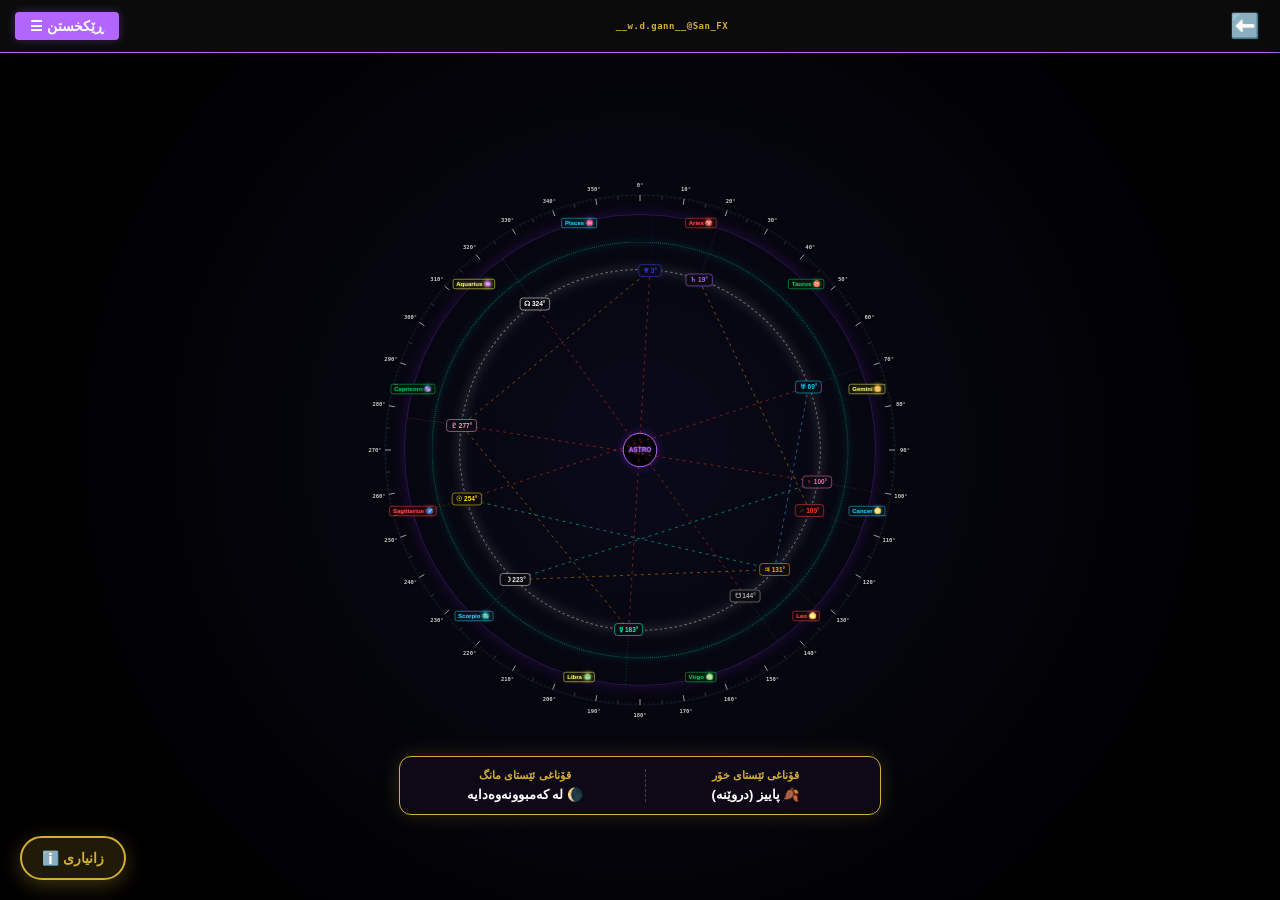
==== astro.html @ ecfca669 "Add files via upload" ====
<!DOCTYPE html>
<html lang="ku" dir="rtl">
<head>
    <meta charset="UTF-8">
    <meta name="viewport" content="width=device-width, initial-scale=1.0, maximum-scale=1.0, user-scalable=no">
    <title>San FX - Astro Map API</title>
    <style>
        :root { --neon-cyan: #00ffcc; --neon-gold: #d4af37; --neon-pink: #ff3399; --neon-purple: #b366ff; --neon-blue: #33ccff; --bg-dark: #000; }
        body { background: #000; margin: 0; overflow: hidden; font-family: sans-serif; touch-action: none; color: white; direction: ltr; user-select: none; -webkit-user-select: none; -webkit-touch-callout: none; }
        
        /* Header */
        .header { position: fixed; top: 0; width: 100%; background: rgba(12, 12, 12, 0.95); padding: 12px 15px; border-bottom: 1px solid var(--neon-purple); z-index: 9999; display: flex; align-items: center; justify-content: space-between; box-sizing: border-box; backdrop-filter: blur(5px); direction: ltr;}
        .menu-toggle { background: var(--neon-purple); border: none; color: #fff; padding: 6px 15px; border-radius: 4px; font-weight: bold; cursor: pointer; font-size: 14px; box-shadow: 0 0 10px rgba(179, 102, 255, 0.3); order: 1; }
        .center-brand-text { color: var(--neon-gold); font-weight: bold; font-size: 9px; font-family: monospace; order: 2; flex: 1; text-align: center; letter-spacing: 0.5px; white-space: nowrap; overflow: hidden; text-overflow: ellipsis; padding: 0 5px; }
        .back-arrow-btn { background: transparent; border: none; color: var(--neon-purple); font-size: 24px; cursor: pointer; transition: 0.3s; padding: 0 5px; display: flex; align-items: center; order: 3; text-decoration: none;}
        .back-arrow-btn:active { transform: scale(0.9); color: #fff; }
        
        /* Sidebar */
        .sidebar { position: fixed; top: 0; width: 310px; height: 100%; background: #0a0a0f; z-index: 9999999; transition: 0.3s; padding: 85px 20px 120px 20px; box-sizing: border-box; overflow-y: auto; box-shadow: 0 0 20px rgba(0,0,0,0.9); }
        html[dir="rtl"] .sidebar { right: -320px; border-left: 1px solid var(--neon-purple); direction: rtl; }
        html[dir="rtl"] .sidebar.active { right: 0; }
        html[dir="rtl"] .close-menu { left: 15px; right: auto; }
        html[dir="ltr"] .sidebar { left: -320px; border-right: 1px solid var(--neon-purple); direction: ltr; }
        html[dir="ltr"] .sidebar.active { left: 0; }
        html[dir="ltr"] .close-menu { right: 15px; left: auto; }
        .close-menu { position: absolute; top: 15px; background: none; border: 1px solid var(--neon-purple); color: var(--neon-purple); padding: 2px 8px; cursor: pointer; border-radius: 4px; font-weight: bold; }
        
        /* Form Inputs */
        .menu-item { margin-top: 15px; border-bottom: 1px dashed #333; padding-bottom: 15px; }
        .menu-item label { display: block; color: var(--neon-purple); font-size: 13px; margin-bottom: 6px; font-weight: bold; text-align: center; }
        input, select { background: #0a0a0a; border: 1px solid #444; color: #fff; padding: 8px; border-radius: 5px; font-size: 14px; outline: none; width: 100%; box-sizing: border-box; text-align: center; font-weight: bold; font-family: monospace;}
        input:focus, select:focus { border-color: var(--neon-purple); }
        .helper-text { font-size: 11px; color: #888; margin-top: 8px; text-align: center; line-height: 1.5; }
        .toggle-group { display: flex; align-items: center; justify-content: center; gap: 8px; color: var(--neon-cyan); font-size: 13px; font-weight: bold; margin-top: 10px; }
        .toggle-group input { width: auto; transform: scale(1.2); accent-color: var(--neon-cyan); }

        /* API & Search Boxes */
        .api-box { background: rgba(0, 255, 204, 0.05); padding: 15px; border-radius: 8px; border: 1px dashed var(--neon-cyan); margin-bottom: 15px; text-align: center;}
        .api-box label { color: var(--neon-cyan); font-size: 14px; font-weight: bold; margin-bottom: 10px; display: block;}
        
        .search-box { background: rgba(212, 175, 55, 0.05); padding: 15px; border-radius: 8px; border: 1px dashed var(--neon-gold); margin-bottom: 15px; text-align: center;}
        .search-box label { color: var(--neon-gold); font-size: 14px; font-weight: bold; margin-bottom: 15px; display: block;}
        .search-group { margin-bottom: 12px; border-bottom: 1px solid #222; padding-bottom: 12px;}
        .search-group:last-child { border-bottom: none; margin-bottom: 0; padding-bottom: 0;}
        .search-group input { border-color: #555; color: #fff; font-size: 14px; margin-bottom: 8px;}
        .search-group input:focus { border-color: var(--neon-gold); }
        .degree-result { font-size: 14px; font-weight: bold; background: #000; padding: 4px 8px; border-radius: 4px; border: 1px solid #333; display: inline-block;}

        /* Map Area */
        #viewport-maps { position: absolute; top: 0; left: 0; width: 100vw; height: 100vh; overflow: hidden; display: block; z-index: 10; background: radial-gradient(circle at center, #0a0a1a 0%, #000 80%);}
        .map-area { position: absolute; width: 6000px; height: 6000px; display: flex; align-items: center; justify-content: center; cursor: grab; left: 50%; top: 50%; transform: translate(-50%, -50%);}
        .map-area:active { cursor: grabbing; }
        #zoom-layer { position: relative; transform-origin: center; display: flex; align-items: center; justify-content: center;}
        
        /* Astro Wheel Styles */
        .master-wheel { position: relative; width: 1100px; height: 1100px; display: block; }
        .ring { position: absolute; top: 50%; left: 50%; transform: translate(-50%, -50%); border-radius: 50%; pointer-events: none; }
        
        .degree-ring { width: 1020px; height: 1020px; border: 1px solid rgba(255, 255, 255, 0.1); box-shadow: 0 0 10px rgba(255,255,255,0.02); }
        .degree-text { color: #ccc; font-size: 11px; font-weight: bold; font-family: monospace; z-index: 40; text-shadow: 0 0 5px #000;}
        .zodiac-ring { width: 940px; height: 940px; border: 2px solid rgba(138, 43, 226, 0.3); box-shadow: 0 0 30px rgba(138, 43, 226, 0.2); }
        .live-price-ring { width: 830px; height: 830px; border: 2px dotted rgba(0, 255, 204, 0.4); box-shadow: 0 0 20px rgba(0,255,204,0.1), inset 0 0 20px rgba(0,255,204,0.1); }
        .planet-ring { width: 720px; height: 720px; border: 2px dashed rgba(255, 255, 255, 0.4); box-shadow: 0 0 25px rgba(255,255,255,0.15), inset 0 0 25px rgba(255,255,255,0.15); }
        
        .center-box { position: absolute; top: 50%; left: 50%; transform: translate(-50%, -50%); width: 65px; height: 65px; background: #000; border: 2px solid #b366ff; border-radius: 50%; display: flex; align-items: center; justify-content: center; font-weight: bold; color: #b366ff; font-size: 13px; z-index: 100; box-shadow: 0 0 20px rgba(138, 43, 226, 0.4); text-shadow: 0 0 5px #b366ff;}
        .node { position: absolute; transform: translate(-50%, -50%); white-space: nowrap; pointer-events: none; }
        .zodiac-node { font-size: 12px; font-weight: bold; z-index: 55; background: rgba(0,0,0,0.8); padding: 2px 6px; border-radius: 4px; border: 1px solid; }
        .planet-node { font-size: 13px; font-weight: bold; z-index: 500; background: rgba(10,10,15,0.95); padding: 4px 8px; border-radius: 6px; border: 1px solid; box-shadow: inset 0 0 5px rgba(255,255,255,0.1); transition: 0.3s;}
        
        .live-marker { font-size: 15px !important; font-weight: 900 !important; color: #000 !important; background: var(--neon-cyan) !important; border: 2px solid #fff !important; box-shadow: 0 0 20px var(--neon-cyan) !important; z-index: 600; text-shadow: none !important; transition: all 0.5s ease-out;}
        .search-marker { font-size: 13px !important; font-weight: bold !important; color: #fff !important; background: rgba(212, 175, 55, 0.9) !important; border: 1px solid var(--neon-gold) !important; box-shadow: 0 0 15px var(--neon-gold) !important; z-index: 550;}
        
        svg { position: absolute; top: 0; left: 0; width: 100%; height: 100%; pointer-events: none; z-index: 450; }
        .rx-tag { color: #ff3333; font-size: 10px; font-weight: bold; vertical-align: super; margin-left: 2px;}

        /* Floating Info Button & Modals */
        #astro-info-btn { position: fixed; bottom: 20px; left: 20px; background: rgba(212, 175, 55, 0.15); border: 2px solid var(--neon-gold); color: var(--neon-gold); padding: 12px 20px; border-radius: 30px; font-weight: bold; cursor: pointer; font-size: 14px; z-index: 10001; box-shadow: 0 5px 20px rgba(212, 175, 55, 0.3); backdrop-filter: blur(5px); transition: 0.3s; }
        #astro-info-btn:active { transform: scale(0.95); }

        #phase-container { position: fixed; bottom: 85px; left: 50%; transform: translateX(-50%); background: rgba(15, 10, 25, 0.95); border: 1px solid var(--neon-gold); border-radius: 12px; padding: 12px 15px; z-index: 9999; box-shadow: 0 0 20px rgba(212,175,55,0.2); width: 90%; max-width: 450px; display: none; grid-template-columns: 1fr 1fr; gap: 10px; backdrop-filter: blur(5px); }
        .phase-col { text-align: center; display: flex; flex-direction: column; justify-content: center; }
        .phase-title { font-size: 11px; color: var(--neon-gold); margin-bottom: 5px; font-weight: bold; text-transform: uppercase;}
        .phase-val { font-size: 13px; color: #fff; font-weight: bold; }
        .eclipse-warn { color: #ff3333; font-size: 11px; font-weight: bold; margin-top: 5px; animation: blink 1.5s infinite; }
        @keyframes blink { 0% { opacity: 1; } 50% { opacity: 0.4; } 100% { opacity: 1; } }

        #view-astro-info { position: fixed; top: 50%; left: 50%; transform: translate(-50%, -50%); width: 90%; max-width: 420px; max-height: 85vh; background: rgba(15, 10, 25, 0.98); border: 2px solid var(--neon-gold); border-radius: 12px; padding: 0; box-sizing: border-box; display: none; z-index: 10005; box-shadow: 0 10px 50px rgba(0,0,0,0.9); flex-direction: column; }
        .dash-header { text-align: center; color: var(--neon-gold); font-size: 16px; font-weight: bold; padding: 15px; border-bottom: 1px dashed var(--neon-gold); background: rgba(0,0,0,0.5); border-radius: 12px 12px 0 0; }
        .dash-content { padding: 15px; overflow-y: auto; flex: 1; }
        .section-title { color: #fff; font-size: 14px; border-bottom: 1px solid #444; padding-bottom: 5px; margin-bottom: 10px; font-weight: bold;}
        
        .info-card { background: rgba(0,0,0,0.6); border-radius: 6px; padding: 10px; margin-bottom: 8px; }
        html[dir="rtl"] .info-card { border-right: 4px solid #aaa; text-align: right; }
        html[dir="ltr"] .info-card { border-left: 4px solid #aaa; text-align: left; }
        .info-card.gold-asset { border-color: #ffd700; background: linear-gradient(90deg, rgba(0,0,0,0.8) 0%, rgba(255, 215, 0, 0.1) 100%); }
        .info-card.crypto-asset { border-color: #ff99cc; background: linear-gradient(90deg, rgba(0,0,0,0.8) 0%, rgba(255, 153, 204, 0.1) 100%); }
        .info-card.macro-asset { border-color: #00ffcc; background: linear-gradient(90deg, rgba(0,0,0,0.8) 0%, rgba(0, 255, 204, 0.1) 100%); }
        .info-head { display: flex; justify-content: space-between; align-items: center; border-bottom: 1px solid #333; padding-bottom: 4px; margin-bottom: 6px; }
        .info-title { font-weight: bold; font-size: 13px; color: #fff; }
        .info-body { font-size: 11px; line-height: 1.6; color: #ccc; }
        .info-body strong { color: #fff; }

        .signal-card { background: rgba(0,0,0,0.7); border-radius: 6px; padding: 10px; margin-bottom: 10px; border: 1px solid #333;}
        html[dir="rtl"] .signal-card.buy { border-right: 4px solid #00ffcc; }
        html[dir="ltr"] .signal-card.buy { border-left: 4px solid #00ffcc; }
        html[dir="rtl"] .signal-card.sell { border-right: 4px solid #ff3333; }
        html[dir="ltr"] .signal-card.sell { border-left: 4px solid #ff3333; }
        html[dir="rtl"] .signal-card.neutral { border-right: 4px solid #ffcc00; }
        html[dir="ltr"] .signal-card.neutral { border-left: 4px solid #ffcc00; }
        .sig-head { display: flex; justify-content: space-between; align-items: center; border-bottom: 1px dashed #444; padding-bottom: 5px; margin-bottom: 6px; }
        .sig-title { font-weight: bold; font-size: 13px; color: #fff; }
        .sig-impact { font-size: 10px; color: #00ffcc; background: #111; padding: 4px; border-radius: 4px; margin-bottom: 6px; border: 1px dashed #333; line-height: 1.5;}
        .sig-body { font-size: 11px; line-height: 1.5; color: #ddd; margin-bottom: 6px; }
        .sig-times { display: flex; justify-content: space-between; font-size: 10px; color: #888; background: #050505; padding: 6px; border-radius: 4px; border: 1px solid #222;}
        .sig-times span strong { color: #00ffcc; display: block; margin-top: 2px; font-size: 11px;}
        .sig-times span.end strong { color: #ff3333; }
    </style>
</head>
<body oncontextmenu="return false;">

    <div class="header">
        <button class="menu-toggle" id="btn-menu" data-i18n="btn_menu">☰ ڕێکخستن</button>
        <div class="center-brand-text">__w.d.gann__@San_FX</div>
        <a href="index.html?showHub=true" class="back-arrow-btn">⬅️</a>
    </div>

    <button id="astro-info-btn" onclick="window.toggleAstroInfo()">
        <span data-i18n="btn_astro_info">ℹ️ زانیاری</span>
    </button>

    <div class="sidebar" id="sidebar">
        <button class="close-menu" id="btn-close-menu">✕</button>
        
        <h3 style="color: var(--neon-purple); text-align: center; border-bottom: 1px dashed #444; padding-bottom: 10px; margin-top: 0;" data-i18n="side_title">ڕێکخستنی فەلەکی</h3>

        <div id="controls-astro">
            
            <div class="api-box">
                <label data-i18n="lbl_api">📡 داتای لایڤ بە دەوری بازنەکە</label>
                <select id="liveApiAsset" onchange="window.toggleLiveApi()" style="color: var(--neon-cyan); border-color: var(--neon-cyan);">
                    <option value="none" data-i18n="api_off">بکوژێنەوە (Off)</option>
                    <option value="BTCUSDT" data-i18n="api_btc">بیتکۆین (BTC)</option>
                    <option value="PAXGUSDT" data-i18n="api_gold">زێڕ (PAXG/XAU)</option>
                </select>
                <div id="liveApiDisplay" style="color:#00ffcc; font-size:18px; margin-top:10px; font-weight:bold; font-family: monospace;">-- $</div>
            </div>

            <div class="search-box">
                <label data-i18n="lbl_search">🔍 گەڕان (قیمەت، بەروار، کات)</label>
                
                <div class="search-group">
                    <input type="number" id="searchPrice" data-i18n-ph="ph_search_price" placeholder="گەڕان بۆ نرخ..." oninput="window.updateAstro()">
                    <select id="astroPriceConvMethod" onchange="window.updateAstro()" style="font-size: 11px; padding: 4px; background:#111;">
                        <option value="sqrt" data-i18n="opt_conv_sqrt">ڕەگی دووجا (Square Root)</option>
                        <option value="mod" data-i18n="opt_conv_mod">دابەشکردن (Modulo 360)</option>
                    </select>
                    <div class="degree-result" id="resPriceDeg" style="color: var(--neon-gold);">--°</div>
                </div>
                
                <div class="search-group">
                    <input type="date" id="searchDate" onchange="window.updateAstro()" style="color: var(--neon-blue);">
                    <div class="degree-result" id="resDateDeg" style="color: var(--neon-blue);">--°</div>
                </div>
                
                <div class="search-group">
                    <input type="time" id="searchTime" onchange="window.updateAstro()" style="color: var(--neon-pink);">
                    <div class="degree-result" id="resTimeDeg" style="color: var(--neon-pink);">--°</div>
                </div>
                
                <div class="helper-text" data-i18n="help_search">هەر یەکێک بنووسیت ڕاستەوخۆ دەچێتە سەر نەخشەکە.</div>
            </div>

            <div class="menu-item">
                <label data-i18n="lbl_geom">شێوەی ئەندازەیی (Geometry)</label>
                <select id="astroGeometry" onchange="window.updateAstro()">
                    <option value="none" data-i18n="geo_none" selected>بێ شێوە (None)</option>
                    <option value="tetra" data-i18n="geo_tetra">تێتراگرام (چوارگۆشە - 90°)</option>
                    <option value="penta" data-i18n="geo_penta">پێنتاگرام (٥ پەڕ - 72°)</option>
                    <option value="hexa" data-i18n="geo_hexa">هێکساگرام (٦ پەڕ - 60°)</option>
                </select>
            </div>

            <div class="menu-item">
                <label data-i18n="lbl_astro_datetime">بەروار و کات (هەسارەکان)</label>
                <input type="date" id="astroDate" onchange="window.updateAstro()">
                <input type="time" id="astroTime" onchange="window.updateAstro()" style="margin-top: 5px;">
                <div class="helper-text" data-i18n="help_live">بەتاڵی بهێڵەوە بۆ کاتی لایڤ</div>
            </div>

            <div class="menu-item" style="border-bottom: none; display: flex; flex-wrap: wrap; justify-content: center; gap: 15px;">
                <div class="toggle-group"><input type="checkbox" id="astroShowPlanets" checked><span data-i18n="toggle_planets">هەسارەکان</span></div>
                <div class="toggle-group"><input type="checkbox" id="astroShowAspects" checked><span data-i18n="toggle_aspects">هێڵی پەیوەندییەکان</span></div>
            </div>
        </div>
    </div>

    <div id="view-astro-info">
        <div class="dash-header">
            <span style="cursor: pointer; color: #ff3333; float: left; font-size: 20px; line-height: 1;" onclick="window.toggleAstroInfo()">✕</span>
            <span data-i18n="info_dash_title">ℹ️ زانیاری و پەیوەندییەکان</span> 
        </div>
        <div class="dash-content">
            <div class="section-title" data-i18n="sec_static_info">📚 ڕێبەری هەسارەکان</div>
            <div id="info-content-container"></div>

            <div class="section-title" style="margin-top: 25px;" data-i18n="sec_live_aspects">⚡ پەیوەندییە چالاکەکان</div>
            <div id="live-aspects-container"></div>
        </div>
    </div>

    <div id="phase-container"></div>

    <div id="viewport-maps">
        <div class="map-area" id="map">
            <div id="zoom-layer">
                <div class="master-wheel" id="container-astro">
                    <div class="ring degree-ring"></div>
                    <div class="ring zodiac-ring"></div>
                    <div class="ring live-price-ring"></div>
                    <div class="ring planet-ring"></div>
                    <div class="center-box">ASTRO</div>
                    <svg id="svg-layer-astro"></svg>
                </div>
            </div>
        </div>
    </div>

    <script>
        const lexicon = {
            ku: {
                btn_menu: "☰ ڕێکخستن", side_title: "ڕێکخستنی فەلەکی", btn_astro_info: "ℹ️ زانیاری",
                lbl_api: "📡 داتای لایڤ بە دەوری بازنەکە (API)", api_off: "بکوژێنەوە (Off)", api_btc: "بیتکۆین (BTC)", api_gold: "زێڕ (PAXG/XAU)",
                lbl_search: "🔍 گەڕان (قیمەت، بەروار، کات)", ph_search_price: "گەڕان بۆ نرخ...", help_search: "هەر یەکێک بنووسیت ڕاستەوخۆ دەچێتە سەر نەخشەکە.",
                opt_conv_sqrt: "ڕەگی دووجا (Square Root)", opt_conv_mod: "دابەشکردن (Modulo 360)",
                lbl_geom: "شێوەی ئەندازەیی (Geometry)", geo_none: "بێ شێوە (None)", geo_tetra: "تێتراگرام (چوارگۆشە - 90°)", geo_penta: "پێنتاگرام (٥ پەڕ - 72°)", geo_hexa: "هێکساگرام (٦ پەڕ - 60°)",
                lbl_astro_datetime: "بەروار و کات (هەسارەکان)", help_live: "بەتاڵی بهێڵەوە بۆ کاتی لایڤ",
                toggle_planets: " پیشاندانی هەسارەکان", toggle_aspects: " هێڵی پەیوەندییەکان",
                ar: "Aries ♈", ta: "Taurus ♉", ge: "Gemini ♊", ca: "Cancer ♋", le: "Leo ♌", vi: "Virgo ♍", li: "Libra ♎", sc: "Scorpio ♏", sa: "Sagittarius ♐", cp: "Capricorn ♑", aq: "Aquarius ♒", pi: "Pisces ♓",
                sec_live_aspects: "⚡ پەیوەندییە چالاکەکانی ئێستا", sec_static_info: "📚 ڕێبەری هەسارەکان (W.D. Gann)", no_signals: "هیچ پەیوەندییەکی ئەندازەیی چالاک نییە.", sig_start: "دەستپێک:", sig_end: "کۆتایی:",
                asp_conj: "Conjunction (0°)", asp_opp: "Opposition (180°)", asp_trine: "Trine (120°)", asp_sq: "Square (90°)", asp_sext: "Sextile (60°)",
                eff_opp: "هێزی ڕاکێشانی پێچەوانە. فشارێکی زۆر بۆ دابەزینی خێرا و گۆڕینی ترێند.", eff_trine: "هاوسەنگی وزەکان. پاڵپشتییەکی زۆر بەهێز بۆ بەردەوامبوونی ترێند.", eff_sq: "پێکدادان. دروستبوونی بەرگرییەکی سەخت و ئەگەری شکانی توند.", eff_sext: "هاوکاری هەسارەکان. هەلێکی کورتخایەن بۆ ئارامی بازاڕ.", eff_conj: "یەکگرتنی وزەکان. دروستبوونی ترێندێکی نوێی بەهێز.", eff_conj_moon: "خۆرگیران/مانگ نوێ. وەرچەرخانی مێژوویی.",
                info_gold: "زێڕ (XAUUSD) 🪙", info_sun_moon: "<strong>☉ خۆر & ☽ مانگ:</strong> نوێنەری سەرەکی ترێندی زێڕن. مانگی پڕ و نوێ لوتکە و بنکە دیاری دەکەن.", info_nodes: "<strong>☊ / ☋ گرێکان:</strong> کاتی گیرانەکان. گەورەترین وەرچەرخانی مێژوویی زێڕ لێرەدا دەبێت.",
                info_crypto: "بیتکۆین و جیۆلۆجی ₿ 🌋", info_pluto: "<strong>♇ پلوتۆ:</strong> نوێنەری گۆڕانکارییە قووڵەکان، جەنگ، و دیفای.", info_uranus: "<strong>♅ ئۆرانۆس:</strong> شۆکەکان، بومەلەرزە، و تەقینەوە لەناکاوەکانی کریپتۆ.",
                info_macro: "هەواڵە ئابوورییەکان 📊", info_jup_sat: "<strong>♃ موشتەری:</strong> داتای باش و هەڵاوسان. <br><strong>♄ زوحەل:</strong> بڕیاری بانکی ناوەندی و ترس.", info_mars_merc: "<strong>♂ مەریخ:</strong> جووڵەی توند لە NFP.<br><strong>☿ عەتارید (Rx):</strong> ناجێگیریی خێرا.",
                sun_title: "قۆناغی ئێستای خۆر", sun_spring: "🌱 بەهار (گەشە)", sun_summer: "☀️ هاوین (هێز)", sun_autumn: "🍂 پاییز (دروێنە)", sun_winter: "❄️ زستان (کەمبوونەوە)",
                moon_title: "قۆناغی ئێستای مانگ", moon_new: "🌑 مانگی نوێ - گۆڕان", moon_waxing: "🌒 لە گەشەدایە", moon_1q: "🌓 چارەکی یەکەم", moon_wax_gib: "🌔 بەرەو پڕبوون", moon_full: "🌕 مانگی پڕ - وەرچەرخان", moon_wan_gib: "🌖 بەرەو کەمبوون", moon_3q: "🌗 چارەکی کۆتایی", moon_waning: "🌘 لە کەمبوونەوەدایە", moon_eclipse_solar: "⚠️ ئاگاداری: خۆرگیران!", moon_eclipse_lunar: "⚠️ ئاگاداری: مانگگیران!", impact_gold: "زێڕ و زیو", impact_crypto: "کریپتۆ و جیۆپۆلەتیکی 🌋", impact_news: "هەواڵی ئابووری 📊", info_dash_title: "ℹ️ زانیاری و پەیوەندییەکان"
            },
            ar: {
                btn_menu: "☰ إعدادات", side_title: "إعدادات الفلك", btn_astro_info: "ℹ️ معلومات",
                lbl_api: "📡 بيانات حية على الدائرة (API)", api_off: "إيقاف (Off)", api_btc: "بيتكوين (BTC)", api_gold: "ذهب (PAXG)",
                lbl_search: "🔍 البحث وتحويل الدرجات", ph_search_price: "بحث عن سعر...", help_search: "يتم تعيين كل إدخال مباشرة على الخريطة.",
                opt_conv_sqrt: "الجذر التربيعي", opt_conv_mod: "القسمة (Modulo 360)",
                lbl_geom: "الشكل الهندسي (Geometry)", geo_none: "بدون (None)", geo_tetra: "مربع (90°)", geo_penta: "خماسي (72°)", geo_hexa: "سداسي (60°)",
                lbl_astro_datetime: "التاريخ والوقت", help_live: "اتركه فارغاً للوقت الحي",
                toggle_planets: " إظهار الكواكب", toggle_aspects: " خطوط الزوايا",
                ar: "Aries ♈", ta: "Taurus ♉", ge: "Gemini ♊", ca: "Cancer ♋", le: "Leo ♌", vi: "Virgo ♍", li: "Libra ♎", sc: "Scorpio ♏", sa: "Sagittarius ♐", cp: "Capricorn ♑", aq: "Aquarius ♒", pi: "Pisces ♓",
                sec_live_aspects: "⚡ الزوايا الفلكية الحالية", sec_static_info: "📚 دليل الكواكب (جان)", no_signals: "لا توجد زوايا نشطة.", sig_start: "يبدأ:", sig_end: "ينتهي:",
                asp_conj: "اقتران (0°)", asp_opp: "تقابل (180°)", asp_trine: "تثليث (120°)", asp_sq: "تربيع (90°)", asp_sext: "تسديس (60°)",
                eff_opp: "ضغط عالي لهبوط سريع وتغيير الترند.", eff_trine: "دعم قوي جداً لاستمرار الترند.", eff_sq: "مقاومة عنيفة واحتمال كسر قوي.", eff_sext: "استقرار قصير المدى.", eff_conj: "بداية ترند جديد قوي.", eff_conj_moon: "كسوف/قمر جديد. انعكاس تاريخي.",
                info_gold: "الذهب (XAUUSD) 🪙", info_sun_moon: "<strong>☉ الشمس & ☽ القمر:</strong> المحرك الرئيسي للذهب.", info_nodes: "<strong>☊ / ☋ العقد:</strong> الكسوف والتحولات التاريخية.",
                info_crypto: "الكريبتو والجيولوجيا ₿ 🌋", info_pluto: "<strong>♇ بلوتو:</strong> التغيرات العميقة والحروب.", info_uranus: "<strong>♅ أورانوس:</strong> الصدمات والتقلبات العنيفة.",
                info_macro: "الأخبار الاقتصادية 📊", info_jup_sat: "<strong>♃ المشتري:</strong> تضخم. <br><strong>♄ زحل:</strong> الخوف.", info_mars_merc: "<strong>♂ المريخ:</strong> حركات عنيفة.<br><strong>☿ عطارد:</strong> تقلبات سريعة.",
                sun_title: "طور الشمس الحالي", sun_spring: "🌱 ربيع", sun_summer: "☀️ صيف", sun_autumn: "🍂 خريف", sun_winter: "❄️ شتاء",
                moon_title: "طور القمر الحالي", moon_new: "🌑 محاق", moon_waxing: "🌒 هلال", moon_1q: "🌓 تربيع أول", moon_wax_gib: "🌔 أحدب", moon_full: "🌕 بدر", moon_wan_gib: "🌖 أحدب", moon_3q: "🌗 تربيع أخير", moon_waning: "🌘 هلال", moon_eclipse_solar: "⚠️ كسوف الشمس!", moon_eclipse_lunar: "⚠️ خسوف القمر!", impact_gold: "الذهب", impact_crypto: "كريبتو 🌋", impact_news: "أخبار اقتصادية 📊", info_dash_title: "ℹ️ الأدلة والتأثيرات"
            },
            en: {
                btn_menu: "☰ Settings", side_title: "Astro Settings", btn_astro_info: "ℹ️ Info",
                lbl_api: "📡 Live Data on Wheel (API)", api_off: "Off", api_btc: "Bitcoin (BTC)", api_gold: "Gold (PAXG)",
                lbl_search: "🔍 Search & Plot Degrees", ph_search_price: "Search Price...", help_search: "Any input will be automatically plotted on the map.",
                opt_conv_sqrt: "Square Root Method", opt_conv_mod: "Modulo 360",
                lbl_geom: "Geometry Overlay", geo_none: "None", geo_tetra: "Square (90°)", geo_penta: "Pentagon (72°)", geo_hexa: "Hexagram (60°)",
                lbl_astro_datetime: "Date & Time (Backtest)", help_live: "Leave empty for live time",
                toggle_planets: " Show Planets", toggle_aspects: " Aspect Lines",
                ar: "Aries ♈", ta: "Taurus ♉", ge: "Gemini ♊", ca: "Cancer ♋", le: "Leo ♌", vi: "Virgo ♍", li: "Libra ♎", sc: "Scorpio ♏", sa: "Sagittarius ♐", cp: "Capricorn ♑", aq: "Aquarius ♒", pi: "Pisces ♓",
                sec_live_aspects: "⚡ Live Active Aspects", sec_static_info: "📚 Gann Planetary Guide", no_signals: "No active aspects currently.", sig_start: "Start:", sig_end: "End:",
                asp_conj: "Conjunction (0°)", asp_opp: "Opposition (180°)", asp_trine: "Trine (120°)", asp_sq: "Square (90°)", asp_sext: "Sextile (60°)",
                eff_opp: "High pressure for rapid drops.", eff_trine: "Strong support for trend.", eff_sq: "Heavy resistance and breakouts.", eff_sext: "Short-term stability.", eff_conj: "Creates a new strong trend.", eff_conj_moon: "Eclipse/New Moon. Major reversal.",
                info_gold: "Gold (XAUUSD) 🪙", info_sun_moon: "<strong>☉ Sun & ☽ Moon:</strong> Master trend makers.", info_nodes: "<strong>☊ / ☋ Nodes:</strong> Eclipse markers.",
                info_crypto: "Crypto & Geology ₿ 🌋", info_pluto: "<strong>♇ Pluto:</strong> Deep systemic changes.", info_uranus: "<strong>♅ Uranus:</strong> Sudden shocks, crypto waves.",
                info_macro: "Macro News 📊", info_jup_sat: "<strong>♃ Jupiter:</strong> Good data. <br><strong>♄ Saturn:</strong> Fear and rates.", info_mars_merc: "<strong>♂ Mars:</strong> Aggressive breakouts.<br><strong>☿ Mercury:</strong> Fast whip-saws.",
                sun_title: "Sun Phase", sun_spring: "🌱 Spring", sun_summer: "☀️ Summer", sun_autumn: "🍂 Autumn", sun_winter: "❄️ Winter",
                moon_title: "Lunar Phase", moon_new: "🌑 New Moon", moon_waxing: "🌒 Waxing", moon_1q: "🌓 1st Qtr", moon_wax_gib: "🌔 Gibbous", moon_full: "🌕 Full Moon", moon_wan_gib: "🌖 Gibbous", moon_3q: "🌗 3rd Qtr", moon_waning: "🌘 Waning", moon_eclipse_solar: "⚠️ Solar Eclipse!", moon_eclipse_lunar: "⚠️ Lunar Eclipse!", impact_gold: "Gold", impact_crypto: "Crypto 🌋", impact_news: "News 📊", info_dash_title: "ℹ️ Astro Guidelines"
            }
        };

        let currentLang = 'ku';

        function applyLanguage() {
            try { currentLang = localStorage.getItem('rfx_lang') || 'ku'; } catch(e) {}
            document.documentElement.dir = currentLang === 'en' ? 'ltr' : 'rtl';
            
            document.querySelectorAll('[data-i18n]').forEach(el => {
                const key = el.getAttribute('data-i18n');
                if (lexicon[currentLang] && lexicon[currentLang][key]) el.innerHTML = lexicon[currentLang][key];
            });
            document.querySelectorAll('[data-i18n-ph]').forEach(el => {
                const key = el.getAttribute('data-i18n-ph');
                if (lexicon[currentLang] && lexicon[currentLang][key]) el.placeholder = lexicon[currentLang][key];
            });

            let t = lexicon[currentLang];
            let infoContainer = document.getElementById('info-content-container');
            if(infoContainer && t) {
                infoContainer.innerHTML = `
                    <div class="info-card gold-asset"><div class="info-head"><span class="info-title">${t.info_gold}</span></div><div class="info-body">${t.info_sun_moon}<br><br>${t.info_nodes}</div></div>
                    <div class="info-card crypto-asset"><div class="info-head"><span class="info-title">${t.info_crypto}</span></div><div class="info-body">${t.info_pluto}<br><br>${t.info_uranus}</div></div>
                    <div class="info-card macro-asset"><div class="info-head"><span class="info-title">${t.info_macro}</span></div><div class="info-body">${t.info_jup_sat}<br><br>${t.info_mars_merc}</div></div>
                `;
            }
            
            let phase = document.getElementById('phase-container');
            if(phase) {
                phase.style.direction = currentLang === 'en' ? 'ltr' : 'rtl';
                let col1 = phase.querySelector('.phase-col:first-child');
                if(col1) { col1.style.borderLeft = currentLang === 'en' ? 'none' : '1px dashed #444'; col1.style.borderRight = currentLang === 'en' ? '1px dashed #444' : 'none'; }
            }
        }

        // --- Live API Logic ---
        window.livePriceValue = null;
        window.livePriceDegree = null;
        let liveApiInterval;

        window.toggleLiveApi = function() {
            clearInterval(liveApiInterval);
            let asset = document.getElementById('liveApiAsset').value;
            if(asset === 'none') {
                document.getElementById('liveApiDisplay').innerText = "-- $";
                window.livePriceValue = null;
                window.livePriceDegree = null;
                window.updateAstro();
                return;
            }
            fetchLivePrice(asset);
            liveApiInterval = setInterval(() => fetchLivePrice(asset), 5000);
        }

        async function fetchLivePrice(symbol) {
            try {
                let res = await fetch(`https://api.binance.com/api/v3/ticker/price?symbol=${symbol}`);
                let data = await res.json();
                if(data.price) {
                    let price = parseFloat(data.price);
                    window.livePriceValue = price;
                    document.getElementById('liveApiDisplay').innerText = price.toFixed(2) + " $";
                    
                    let convMethod = document.getElementById('astroPriceConvMethod').value;
                    if(convMethod === 'sqrt') window.livePriceDegree = (Math.sqrt(price) * 180) % 360;
                    else window.livePriceDegree = price % 360;
                    
                    window.updateAstro();
                }
            } catch(e) { console.log("API Error", e); }
        }

        // --- Core UI Logic ---
        document.addEventListener('DOMContentLoaded', function() {
            document.getElementById('btn-menu').addEventListener('click', function(e) { e.stopPropagation(); document.getElementById('sidebar').classList.toggle('active'); });
            document.getElementById('btn-close-menu').addEventListener('click', function() { document.getElementById('sidebar').classList.remove('active'); });

            applyLanguage();
            loadAstroSet();
            window.toggleLiveApi();
            
            px = 0; py = 0; upT();
            window.updateAstro();
            setInterval(() => { window.updateAstro(); }, 60000); // Update every minute to keep planets fresh
        });

        window.toggleAstroInfo = function() {
            const dash = document.getElementById('view-astro-info'); 
            dash.style.display = (dash.style.display === 'none' || dash.style.display === '') ? 'flex' : 'none';
        };

        const astIds = ['astroGeometry', 'searchPrice', 'astroPriceConvMethod', 'searchDate', 'searchTime', 'astroDate', 'astroTime'];
        const astChecks = ['astroShowPlanets', 'astroShowAspects'];

        function loadAstroSet() { 
            try { 
                astIds.forEach(id => { let v = localStorage.getItem('rfx_ast_' + id); let el = document.getElementById(id); if(v !== null && el) el.value = v; }); 
                astChecks.forEach(id => { let v = localStorage.getItem('rfx_ast_' + id); let el = document.getElementById(id); if(v !== null && el) el.checked = (v === 'true'); });
            } catch(e) {} 
        }
        function saveAstroSet() { 
            try { 
                astIds.forEach(id => { let el = document.getElementById(id); if(el) localStorage.setItem('rfx_ast_' + id, el.value); }); 
                astChecks.forEach(id => { let el = document.getElementById(id); if(el) localStorage.setItem('rfx_ast_' + id, el.checked); });
            } catch(e) {} 
        }

        astIds.forEach(id => {
            let el = document.getElementById(id);
            if(el) {
                el.addEventListener('change', () => { saveAstroSet(); window.updateAstro(); });
                if(el.tagName === 'INPUT') el.addEventListener('input', () => { saveAstroSet(); window.updateAstro(); });
            }
        });
        astChecks.forEach(id => {
            let el = document.getElementById(id);
            if(el) { el.addEventListener('change', () => { saveAstroSet(); window.updateAstro(); }); }
        });

        // --- J2000 Keplerian Astro Engine ---
        function getPlanets(dateObj) {
            const d = (dateObj.getTime() / 86400000) - 10957.5;
            let gSun = (357.529 + 0.98560028 * d) % 360, qSun = (280.459 + 0.98564736 * d) % 360;
            let LSun = qSun + 1.915 * Math.sin(gSun * Math.PI/180) + 0.020 * Math.sin(2*gSun * Math.PI/180);
            let LMoon = (218.316 + 13.176396 * d) % 360, MMoon = (134.963 + 13.064993 * d) % 360; LMoon = LMoon + 6.289 * Math.sin(MMoon * Math.PI/180);
            let LMerc = (252.251 + 4.092339 * d) % 360, LVen = (181.979 + 1.602130 * d) % 360, LMars = (355.433 + 0.524020 * d) % 360;
            let LJup = (34.351 + 0.083091 * d) % 360, LSat = (50.077 + 0.033459 * d) % 360, LUra = (314.055 + 0.011731 * d) % 360;
            let LNep = (304.349 + 0.005981 * d) % 360, LPluto = (238.929 + 0.00396 * d) % 360;
            let LNode = (125.045 - 0.05295 * d) % 360, LSouthNode = (LNode + 180) % 360; 

            let pl = [
                { id: "Sun", symbol: "☉", angle: LSun, color: "#ffd700", speed: 0.9856 }, { id: "Moon", symbol: "☽", angle: LMoon, color: "#e6e6e6", speed: 13.176 },
                { id: "Mercury", symbol: "☿", angle: LMerc, color: "#11ffcc", speed: 4.092 }, { id: "Venus", symbol: "♀", angle: LVen, color: "#ff66b2", speed: 1.602 },
                { id: "Mars", symbol: "♂", angle: LMars, color: "#ff3333", speed: 0.524 }, { id: "Jupiter", symbol: "♃", angle: LJup, color: "#ffa500", speed: 0.083 },
                { id: "Saturn", symbol: "♄", angle: LSat, color: "#b366ff", speed: 0.033 }, { id: "Uranus", symbol: "♅", angle: LUra, color: "#00ccff", speed: 0.011 },
                { id: "Neptune", symbol: "♆", angle: LNep, color: "#3333ff", speed: 0.005 }, { id: "Pluto", symbol: "♇", angle: LPluto, color: "#ff99cc", speed: 0.003 },
                { id: "Node", symbol: "☊", angle: LNode, color: "#ffffff", speed: -0.052 }, { id: "S-Node", symbol: "☋", angle: LSouthNode, color: "#aaaaaa", speed: -0.052 }
            ];
            return pl.map(p => { p.angle = p.angle % 360; if (p.angle < 0) p.angle += 360; return p; });
        }

        function getStaticTime(nowDate, orbDeg, relativeSpeed, isStart, maxOrb) { 
            let dDiff = (maxOrb - orbDeg) / (relativeSpeed || 1);
            let tDate = new Date(nowDate.getTime() + (isStart ? -1 : 1) * dDiff * 86400000);
            return tDate.toLocaleDateString('en-GB') + " " + tDate.getHours().toString().padStart(2, '0') + ":00"; 
        }

        function createLine(x1, y1, x2, y2, color, dash) { 
            let l = document.createElementNS("http://www.w3.org/2000/svg", "line"); 
            l.setAttribute("x1", x1); l.setAttribute("y1", y1); l.setAttribute("x2", x2); l.setAttribute("y2", y2); 
            l.setAttribute("stroke", color); l.setAttribute("stroke-dasharray", dash); return l; 
        }

        function addNode(parent, cls, x, y, txt, colorCode = null) { 
            const n = document.createElement('div'); n.className = 'node ' + cls; n.style.left = x + 'px'; n.style.top = y + 'px'; 
            n.innerHTML = txt; if(colorCode) { n.style.color = colorCode; n.style.borderColor = colorCode; if(cls.includes('zodiac-node')) n.style.textShadow = `0 0 10px ${colorCode}`; }
            parent.appendChild(n); 
        }

        window.updateAstro = function() {
            let t = lexicon[currentLang] || lexicon['ku'];
            
            // Map Datetime
            let dateVal = document.getElementById('astroDate').value;
            let timeVal = document.getElementById('astroTime').value || '00:00:00';
            let now = dateVal ? new Date(dateVal + 'T' + timeVal) : new Date();
            let planets = getPlanets(now);

            // 1. Search Box Calculations
            let searchP = parseFloat(document.getElementById('searchPrice').value);
            let convMethod = document.getElementById('astroPriceConvMethod').value;
            let manualPriceDegree = null;
            if(searchP && searchP > 0) {
                if(convMethod === 'sqrt') manualPriceDegree = (Math.sqrt(searchP) * 180) % 360;
                else manualPriceDegree = searchP % 360;
                document.getElementById('resPriceDeg').innerText = manualPriceDegree.toFixed(1) + "°";
            } else {
                document.getElementById('resPriceDeg').innerText = "--°";
            }

            let searchD = document.getElementById('searchDate').value;
            let manualDateDegree = null;
            if(searchD) {
                let d = new Date(searchD); let year = d.getFullYear(); let springEq = new Date(year, 2, 21);
                let diff = (d - springEq) / (1000 * 60 * 60 * 24);
                manualDateDegree = (diff * 0.9856) % 360;
                if(manualDateDegree < 0) manualDateDegree += 360;
                document.getElementById('resDateDeg').innerText = manualDateDegree.toFixed(1) + "°";
            } else {
                document.getElementById('resDateDeg').innerText = "--°";
            }

            let searchT = document.getElementById('searchTime').value;
            let manualTimeDegree = null;
            if(searchT) {
                let parts = searchT.split(':'); let h = parseInt(parts[0]); let m = parseInt(parts[1]);
                manualTimeDegree = ((h + m/60) / 24) * 360;
                document.getElementById('resTimeDeg').innerText = manualTimeDegree.toFixed(1) + "°";
            } else {
                document.getElementById('resTimeDeg').innerText = "--°";
            }

            // 2. Geometry fixed at 0 Degrees (Aries)
            let geomMode = document.getElementById('astroGeometry').value;
            let geomAnchor = 0; // هەمیشە لەسەر پلەی سفرە بۆ ئەوەی خوار نەبێتەوە!

            const wheelDiv = document.getElementById('container-astro');
            const svg = document.getElementById('svg-layer-astro');
            wheelDiv.querySelectorAll('.node').forEach(el => el.remove());
            svg.innerHTML = '';

            // گۆڕینی ئاراستەی سووڕانەوەکە بۆ لای ڕاست (+1)
            const center = 550, rDegreeRing = 510, rZodiac = 470, rLivePrice = 415, rPlanet = 360, spinDir = 1; 

            // 1. Draw 0-360 Degree Ring (Clean Protractor Style)
            for(let d=0; d<360; d+=1) {
                let rad = (d * spinDir - 90) * Math.PI / 180;
                let isMajor = (d % 10 === 0);
                let isMinor = (d % 5 === 0 && !isMajor);
                
                let tickLen = isMajor ? 12 : (isMinor ? 8 : 4);
                let px1 = center + rDegreeRing * Math.cos(rad);
                let py1 = center + rDegreeRing * Math.sin(rad);
                let px2 = center + (rDegreeRing - tickLen) * Math.cos(rad);
                let py2 = center + (rDegreeRing - tickLen) * Math.sin(rad);
                
                let tickColor = isMajor ? "rgba(255,255,255,0.6)" : (isMinor ? "rgba(255,255,255,0.4)" : "rgba(255,255,255,0.15)");
                let tick = createLine(px1, py1, px2, py2, tickColor, "0");
                tick.setAttribute("stroke-width", isMajor ? "2" : "1");
                svg.appendChild(tick);

                if(isMajor) {
                    let tx = center + (rDegreeRing + 20) * Math.cos(rad);
                    let ty = center + (rDegreeRing + 20) * Math.sin(rad);
                    addNode(wheelDiv, 'degree-text', tx, ty, d + "°");
                }
            }

            // 2. Zodiac Nodes
            const zodiacData = [
                {k: "ar", c: "#ff4d4d"}, {k: "ta", c: "#00cc66"}, {k: "ge", c: "#ffff66"}, {k: "ca", c: "#33ccff"}, 
                {k: "le", c: "#ff4d4d"}, {k: "vi", c: "#00cc66"}, {k: "li", c: "#ffff66"}, {k: "sc", c: "#33ccff"}, 
                {k: "sa", c: "#ff4d4d"}, {k: "cp", c: "#00cc66"}, {k: "aq", c: "#ffff66"}, {k: "pi", c: "#33ccff"}
            ];

            for (let i = 0; i < 12; i++) {
                let angle = (i * 30 + 15), px = center + rZodiac * Math.cos((angle * spinDir - 90) * Math.PI / 180), py = center + rZodiac * Math.sin((angle * spinDir - 90) * Math.PI / 180);
                addNode(wheelDiv, 'zodiac-node', px, py, t[zodiacData[i].k], zodiacData[i].c);
            }

            // 3. Draw Live Price on its own Ring
            if (window.livePriceDegree !== null && window.livePriceDegree !== undefined) {
                let pRad = (window.livePriceDegree * spinDir - 90) * Math.PI / 180;
                let px = center + rLivePrice * Math.cos(pRad), py = center + rLivePrice * Math.sin(pRad);
                addNode(wheelDiv, 'planet-node live-marker', px, py, `📡 $${window.livePriceValue.toFixed(1)}`);
                let guideLine = createLine(center, center, px, py, "#00ffcc", "2,2"); guideLine.setAttribute("stroke-width", "2"); guideLine.setAttribute("opacity", "0.5"); svg.appendChild(guideLine);
            }

            // 4. Draw Markers for Search Inputs
            if (manualPriceDegree !== null) {
                let pRad = (manualPriceDegree * spinDir - 90) * Math.PI / 180;
                let px = center + rPlanet * Math.cos(pRad), py = center + rPlanet * Math.sin(pRad);
                addNode(wheelDiv, 'planet-node search-marker', px, py, `🎯 ${searchP}`, "#000");
                let guideLine = createLine(center, center, px, py, "#d4af37", "4,4"); guideLine.setAttribute("stroke-width", "2"); svg.appendChild(guideLine);
            }

            if (manualDateDegree !== null) {
                let pRad = (manualDateDegree * spinDir - 90) * Math.PI / 180;
                let px = center + rPlanet * Math.cos(pRad), py = center + rPlanet * Math.sin(pRad);
                addNode(wheelDiv, 'planet-node search-marker', px, py, `📅 Date`, "#000");
                let guideLine = createLine(center, center, px, py, "#33ccff", "4,4"); guideLine.setAttribute("stroke-width", "2"); svg.appendChild(guideLine);
            }

            if (manualTimeDegree !== null) {
                let pRad = (manualTimeDegree * spinDir - 90) * Math.PI / 180;
                let px = center + rPlanet * Math.cos(pRad), py = center + rPlanet * Math.sin(pRad);
                addNode(wheelDiv, 'planet-node search-marker', px, py, `⏱️ Time`, "#000");
                let guideLine = createLine(center, center, px, py, "#ff3399", "4,4"); guideLine.setAttribute("stroke-width", "2"); svg.appendChild(guideLine);
            }

            let showPlanets = document.getElementById('astroShowPlanets') ? document.getElementById('astroShowPlanets').checked : true;
            let showAspects = document.getElementById('astroShowAspects') ? document.getElementById('astroShowAspects').checked : true;

            // Aspect Signal Generation
            let signalsHTML = "";
            let hasSignals = false;

            for(let i=0; i<planets.length; i++) {
                for(let j=i+1; j<planets.length; j++) {
                    let diff = Math.abs(planets[i].angle - planets[j].angle);
                    if(diff > 180) diff = 360 - diff;
                    
                    let lineCol = "", aspectName = "", effectDesc = "", cardType = "neutral", orb = 0, maxLimit = 5;
                    
                    if(Math.abs(diff - 0) < 6) { lineCol = "#ff3399"; aspectName = t.asp_conj; orb = diff; maxLimit = 6; effectDesc = (planets[i].id === "Sun" && planets[j].id === "Moon") ? t.eff_conj_moon : t.eff_conj; cardType = (planets[i].id === "Sun" && planets[j].id === "Moon") ? "sell" : "buy"; } 
                    else if(Math.abs(diff - 180) < 6) { lineCol = "#ff3333"; aspectName = t.asp_opp; orb = Math.abs(diff - 180); maxLimit = 6; effectDesc = t.eff_opp; cardType = "sell"; } 
                    else if(Math.abs(diff - 120) < 5) { lineCol = "#00ffcc"; aspectName = t.asp_trine; orb = Math.abs(diff - 120); maxLimit = 5; effectDesc = t.eff_trine; cardType = "buy"; } 
                    else if(Math.abs(diff - 90) < 5) { lineCol = "#ff9900"; aspectName = t.asp_sq; orb = Math.abs(diff - 90); maxLimit = 5; effectDesc = t.eff_sq; cardType = "neutral"; } 
                    else if(Math.abs(diff - 60) < 4) { lineCol = "#33ccff"; aspectName = t.asp_sext; orb = Math.abs(diff - 60); maxLimit = 4; effectDesc = t.eff_sext; cardType = "buy"; } 
                    
                    if(lineCol !== "") {
                        hasSignals = true;
                        let impactStr = ""; let combinedIDs = planets[i].id + planets[j].id;
                        if(combinedIDs.includes("Sun") || combinedIDs.includes("Moon") || combinedIDs.includes("Venus")) impactStr += t.impact_gold;
                        if(combinedIDs.includes("Uranus") || combinedIDs.includes("Pluto") || combinedIDs.includes("Node")) { impactStr += (impactStr !== "" ? " | " : "") + t.impact_crypto; cardType = "sell"; }
                        if(combinedIDs.includes("Jupiter") || combinedIDs.includes("Saturn") || combinedIDs.includes("Mars") || combinedIDs.includes("Mercury")) { impactStr += (impactStr !== "" ? " | " : "") + t.impact_news; if(combinedIDs.includes("Jupiter")) cardType = "buy"; else if (combinedIDs.includes("Saturn")) cardType = "sell"; }

                        let relSpeed = Math.abs(planets[i].speed - planets[j].speed) || 0.5;
                        let startTime = getStaticTime(now, orb, relSpeed, true, maxLimit), endTime = getStaticTime(now, orb, relSpeed, false, maxLimit);
                        
                        signalsHTML += `
                            <div class="signal-card ${cardType}">
                                <div class="sig-head"><span class="sig-title">${planets[i].symbol} ${planets[i].id} & ${planets[j].symbol} ${planets[j].id}</span><span style="color:${lineCol}; font-weight:bold; font-size:11px;">${aspectName}</span></div>
                                <div class="sig-impact">🎯 ${impactStr}</div>
                                <div class="sig-body">${effectDesc}</div>
                                <div class="sig-times"><span>${t.sig_start} <strong>${startTime}</strong></span><span class="end">${t.sig_end} <strong>${endTime}</strong></span></div>
                            </div>
                        `;
                        
                        if (showAspects) {
                            let px1 = center + rPlanet * Math.cos((planets[i].angle * spinDir - 90) * Math.PI / 180), py1 = center + rPlanet * Math.sin((planets[i].angle * spinDir - 90) * Math.PI / 180);
                            let px2 = center + rPlanet * Math.cos((planets[j].angle * spinDir - 90) * Math.PI / 180), py2 = center + rPlanet * Math.sin((planets[j].angle * spinDir - 90) * Math.PI / 180);
                            let aspectLine = createLine(px1, py1, px2, py2, lineCol, "6,8"); aspectLine.setAttribute("stroke-width", "1.5"); aspectLine.setAttribute("opacity", "0.6"); svg.appendChild(aspectLine);
                        }
                    }
                }
            }
            document.getElementById('live-aspects-container').innerHTML = hasSignals ? signalsHTML : `<div style="color:#aaa; font-size:12px; text-align:center; padding:10px;">${t.no_signals}</div>`;

            // Planets rendering
            if (showPlanets) {
                planets.forEach(p => {
                    let rad = (p.angle * spinDir - 90) * Math.PI / 180;
                    let px = center + rPlanet * Math.cos(rad), py = center + rPlanet * Math.sin(rad), zx = center + rZodiac * Math.cos(rad), zy = center + rZodiac * Math.sin(rad);
                    let guideLine = createLine(zx, zy, px, py, p.color, "3,3"); guideLine.setAttribute("opacity", "0.3"); svg.appendChild(guideLine);
                    addNode(wheelDiv, 'planet-node', px, py, `${p.symbol} ${Math.floor(p.angle)}°`, p.color);
                });
            }

            // Geometry Overlay - Placed on the Degree Ring, Anchor is Always 0
            if(geomMode !== 'none') {
                let ptsCount = 0, strokeColor = "";
                if(geomMode === 'tetra') { ptsCount = 4; strokeColor = "#ff3333"; } 
                else if(geomMode === 'penta') { ptsCount = 5; strokeColor = "#ffcc00"; }
                else if(geomMode === 'hexa') { ptsCount = 6; strokeColor = "#00ffcc"; }

                let gPts = [];
                for(let i=0; i<ptsCount; i++) {
                    let a = geomAnchor + (i * (360 / ptsCount)), rad = (a * spinDir - 90) * Math.PI / 180;
                    gPts.push({ x: center + rDegreeRing * Math.cos(rad), y: center + rDegreeRing * Math.sin(rad) });
                }

                let gPath = document.createElementNS("http://www.w3.org/2000/svg", "path"), pathStr = "";
                if(geomMode === 'tetra') { pathStr = `M ${gPts[0].x} ${gPts[0].y} L ${gPts[1].x} ${gPts[1].y} L ${gPts[2].x} ${gPts[2].y} L ${gPts[3].x} ${gPts[3].y} Z`; }
                else if(geomMode === 'penta') { pathStr = `M ${gPts[0].x} ${gPts[0].y} L ${gPts[2].x} ${gPts[2].y} L ${gPts[4].x} ${gPts[4].y} L ${gPts[1].x} ${gPts[1].y} L ${gPts[3].x} ${gPts[3].y} Z`; }
                else if(geomMode === 'hexa') { pathStr = `M ${gPts[0].x} ${gPts[0].y} L ${gPts[2].x} ${gPts[2].y} L ${gPts[4].x} ${gPts[4].y} Z M ${gPts[1].x} ${gPts[1].y} L ${gPts[3].x} ${gPts[3].y} L ${gPts[5].x} ${gPts[5].y} Z`; }

                gPath.setAttribute("d", pathStr); gPath.setAttribute("stroke", strokeColor); gPath.setAttribute("stroke-width", "3"); gPath.setAttribute("fill", "none"); gPath.setAttribute("opacity", "0.6"); gPath.setAttribute("style", `filter: drop-shadow(0px 0px 8px ${strokeColor})`);
                svg.appendChild(gPath);
            }

            // Moon Phase Calculation
            let sunObj = planets.find(p => p.id === "Sun"), moonObj = planets.find(p => p.id === "Moon"), nodeObj = planets.find(p => p.id === "Node");
            let moonDiff = (moonObj.angle - sunObj.angle + 360) % 360, moonText = "", isEclipse = false, eclipseText = "";
            if(moonDiff < 15 || moonDiff > 345) { moonText = t.moon_new; if(nodeObj && (Math.abs(sunObj.angle - nodeObj.angle) < 18 || Math.abs(sunObj.angle - ((nodeObj.angle+180)%360)) < 18)) { isEclipse = true; eclipseText = t.moon_eclipse_solar; } } 
            else if (moonDiff >= 80 && moonDiff <= 100) moonText = t.moon_1q;
            else if (moonDiff >= 165 && moonDiff <= 195) { moonText = t.moon_full; if(nodeObj && (Math.abs(sunObj.angle - nodeObj.angle) < 15 || Math.abs(sunObj.angle - ((nodeObj.angle+180)%360)) < 15)) { isEclipse = true; eclipseText = t.moon_eclipse_lunar; } } 
            else if (moonDiff >= 260 && moonDiff <= 280) moonText = t.moon_3q;
            else if (moonDiff >= 15 && moonDiff < 80) moonText = t.moon_waxing;
            else if (moonDiff > 100 && moonDiff < 165) moonText = t.moon_wax_gib;
            else if (moonDiff > 195 && moonDiff < 260) moonText = t.moon_wan_gib;
            else if (moonDiff > 280 && moonDiff <= 345) moonText = t.moon_waning;

            let sunDeg = sunObj.angle, sunText = "";
            if(sunDeg >= 0 && sunDeg < 90) sunText = t.sun_spring; else if(sunDeg >= 90 && sunDeg < 180) sunText = t.sun_summer; else if(sunDeg >= 180 && sunDeg < 270) sunText = t.sun_autumn; else sunText = t.sun_winter;
            
            let phaseBar = document.getElementById('phase-container'); phaseBar.style.display = 'grid';
            let borderStyle = currentLang === 'en' ? "border-right: 1px dashed #444;" : "border-left: 1px dashed #444;";
            phaseBar.innerHTML = `<div class="phase-col" style="${borderStyle}"><div class="phase-title">${t.sun_title}</div><div class="phase-val">${sunText}</div></div><div class="phase-col"><div class="phase-title">${t.moon_title}</div><div class="phase-val">${moonText}</div>${isEclipse ? `<div class="eclipse-warn">${eclipseText}</div>` : ''}</div>`;
        }

        // --- Map Drag & Zoom ---
        let sc = window.innerWidth < 600 ? 0.35 : 0.5, px = 0, py = 0, dg = false, sx, sy, iDist = 0;
        const vM = document.getElementById('viewport-maps'), zL = document.getElementById('zoom-layer');
        function upT(){ zL.style.transform=`translate(${px}px, ${py}px) scale(${sc})`; }
        function getEP(e){ return e.touches&&e.touches.length>0?{x:e.touches[0].clientX,y:e.touches[0].clientY}:{x:e.clientX,y:e.clientY}; }

        vM.addEventListener('mousedown',e=>{ if(e.target.closest('.sidebar')||e.target.closest('.header')||e.target.closest('#view-astro-info')||e.target.closest('#phase-container')||e.target.closest('#astro-info-btn')) return; let p=getEP(e); dg=true; sx=p.x-px; sy=p.y-py; vM.style.cursor='grabbing'; });
        window.addEventListener('mousemove',e=>{ if(dg){ let p=getEP(e); px=p.x-sx; py=p.y-sy; upT(); }});
        window.addEventListener('mouseup',()=>{ dg=false; vM.style.cursor='grab'; });
        vM.addEventListener('wheel',e=>{ if(e.target.closest('.sidebar')||e.target.closest('.header')||e.target.closest('#view-astro-info')||e.target.closest('#phase-container')) return; e.preventDefault(); sc+=e.deltaY*-0.001; sc=Math.min(Math.max(0.15,sc),5); upT(); }, {passive:false});
        vM.addEventListener('touchstart',e=>{ if(e.target.closest('.sidebar')||e.target.closest('.header')||e.target.closest('#view-astro-info')||e.target.closest('#phase-container')||e.target.closest('#astro-info-btn')) return; if(e.touches.length===2){ dg=false; iDist=Math.hypot(e.touches[0].pageX-e.touches[1].pageX,e.touches[0].pageY-e.touches[1].pageY); } else { let p=getEP(e); dg=true; sx=p.x-px; sy=p.y-py; } }, {passive:false});
        vM.addEventListener('touchmove',e=>{ if(e.target.closest('.sidebar')||e.target.closest('.header')||e.target.closest('#view-astro-info')||e.target.closest('#phase-container')) return; if(e.touches.length===2){ e.preventDefault(); const d=Math.hypot(e.touches[0].pageX-e.touches[1].pageX,e.touches[0].pageY-e.touches[1].pageY); sc=Math.min(Math.max(0.15,sc*(d/iDist)),5); iDist=d; upT(); } else if(dg){ e.preventDefault(); let p=getEP(e); px=p.x-sx; py=p.y-sy; upT(); } }, {passive:false});
        window.addEventListener('touchend',()=>{ dg=false; });

    </script>
</body>
</html>
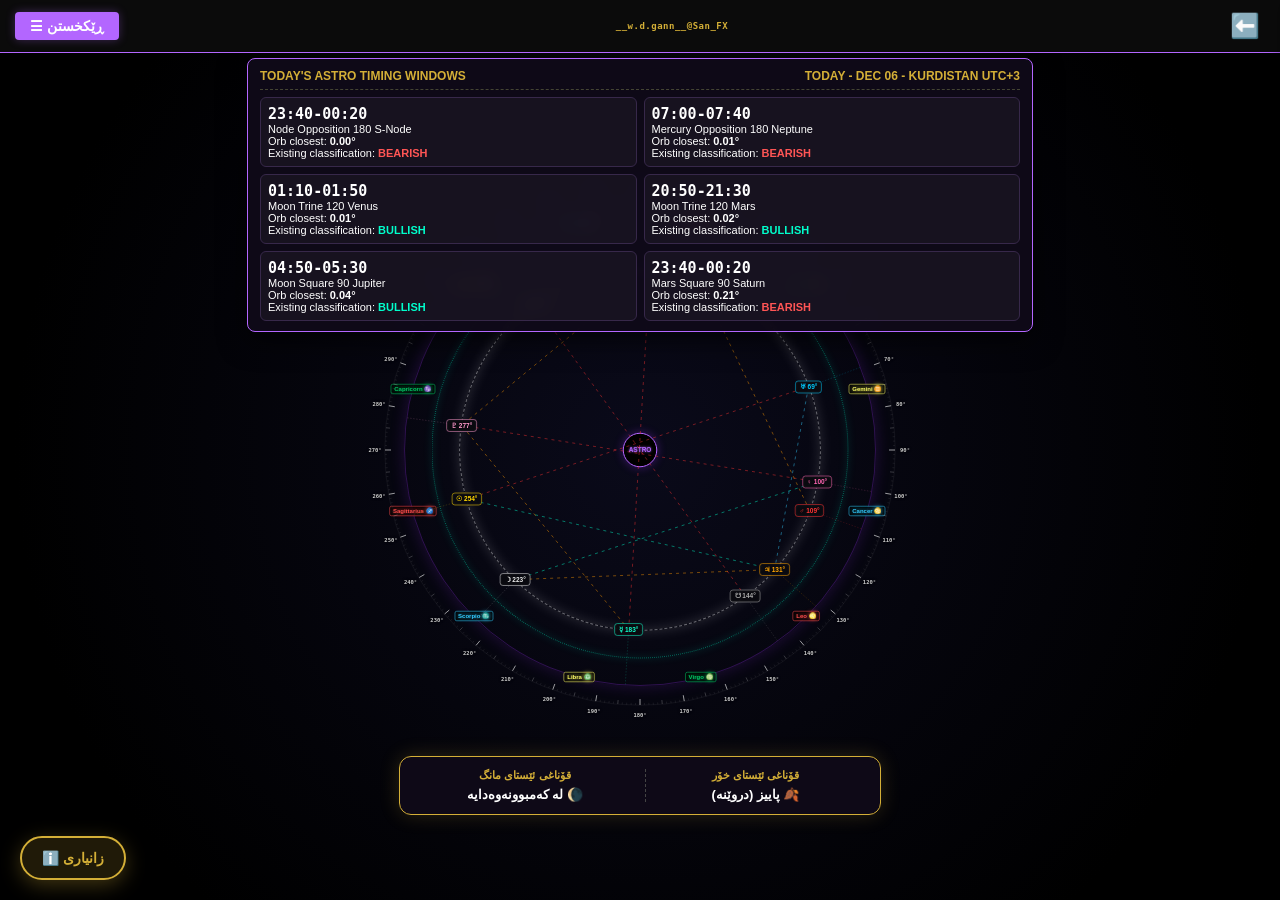
==== commit 5851bd85: "Add files via upload" ====
--- a/astro.html
+++ b/astro.html
@@ -114,6 +114,15 @@
         .sig-times { display: flex; justify-content: space-between; font-size: 10px; color: #888; background: #050505; padding: 6px; border-radius: 4px; border: 1px solid #222;}
         .sig-times span strong { color: #00ffcc; display: block; margin-top: 2px; font-size: 11px;}
         .sig-times span.end strong { color: #ff3333; }
+        .astro-today-panel { position: fixed; top: 58px; left: 50%; transform: translateX(-50%); width: min(92vw, 760px); background: rgba(15, 10, 25, 0.94); border: 1px solid var(--neon-purple); border-radius: 8px; padding: 10px 12px; z-index: 9000; box-shadow: 0 8px 28px rgba(0,0,0,0.65); backdrop-filter: blur(8px); }
+        .astro-today-title { display: flex; justify-content: space-between; gap: 8px; align-items: center; color: var(--neon-gold); font-size: 12px; font-weight: 900; text-transform: uppercase; border-bottom: 1px dashed #443; padding-bottom: 6px; margin-bottom: 7px; }
+        .astro-window-list { display: grid; grid-template-columns: repeat(2, minmax(0, 1fr)); gap: 7px; }
+        .astro-window-card { border: 1px solid #37284a; border-radius: 6px; padding: 7px; background: rgba(255,255,255,0.035); font-size: 11px; }
+        .astro-window-card strong { color: #fff; font-size: 15px; font-family: monospace; }
+        .astro-window-card .bullish { color: #00ffcc; font-weight: 900; }
+        .astro-window-card .bearish { color: #ff5555; font-weight: 900; }
+        .astro-window-card .neutral { color: #ffcc00; font-weight: 900; }
+        @media (max-width: 700px) { .astro-today-panel { top: 54px; width: 94vw; } .astro-window-list { grid-template-columns: 1fr; } .astro-today-title { display: grid; } }
     </style>
 </head>
 <body oncontextmenu="return false;">
@@ -123,6 +132,16 @@
         <div class="center-brand-text">__w.d.gann__@San_FX</div>
         <a href="index.html?showHub=true" class="back-arrow-btn">⬅️</a>
     </div>
+
+    <section class="astro-today-panel">
+        <div class="astro-today-title">
+            <span>TODAY'S ASTRO TIMING WINDOWS</span>
+            <span id="astro-today-date">Asia/Baghdad</span>
+        </div>
+        <div class="astro-window-list" id="astro-window-list">
+            <div class="astro-window-card">Scanning today with existing Astro formulas...</div>
+        </div>
+    </section>
 
     <button id="astro-info-btn" onclick="window.toggleAstroInfo()">
         <span data-i18n="btn_astro_info">ℹ️ زانیاری</span>
@@ -284,6 +303,78 @@
         };
 
         let currentLang = 'ku';
+        const BAGHDAD_TZ = 'Asia/Baghdad';
+
+        function getBaghdadParts(date = new Date()) {
+            const parts = new Intl.DateTimeFormat('en-GB', {
+                timeZone: BAGHDAD_TZ, year: 'numeric', month: '2-digit', day: '2-digit',
+                hour: '2-digit', minute: '2-digit', hour12: false
+            }).formatToParts(date).reduce((acc, p) => { acc[p.type] = p.value; return acc; }, {});
+            return { year: +parts.year, month: +parts.month, day: +parts.day, hour: +parts.hour, minute: +parts.minute };
+        }
+
+        function baghdadDateForTime(parts, hour, minute) {
+            // Baghdad is UTC+3. This creates the instant for today's Baghdad local time without depending on browser timezone.
+            return new Date(Date.UTC(parts.year, parts.month - 1, parts.day, hour - 3, minute, 0, 0));
+        }
+
+        function formatBaghdadTime(date) {
+            return new Intl.DateTimeFormat('en-GB', { timeZone: BAGHDAD_TZ, hour: '2-digit', minute: '2-digit', hour12: false }).format(date);
+        }
+
+        function formatBaghdadToday() {
+            return new Intl.DateTimeFormat('en-US', { timeZone: BAGHDAD_TZ, month: 'short', day: '2-digit' }).format(new Date()).toUpperCase();
+        }
+
+        function classifyAstroAspectForToday(p1, p2, diff) {
+            // Source: astro.html -> updateAstro() aspect thresholds/classification.
+            let aspectName = "", classification = "neutral", orb = 0, maxLimit = 5;
+            if(Math.abs(diff - 0) < 6) { aspectName = "Conjunction 0"; orb = diff; maxLimit = 6; classification = (p1.id === "Sun" && p2.id === "Moon") ? "bearish" : "bullish"; }
+            else if(Math.abs(diff - 180) < 6) { aspectName = "Opposition 180"; orb = Math.abs(diff - 180); maxLimit = 6; classification = "bearish"; }
+            else if(Math.abs(diff - 120) < 5) { aspectName = "Trine 120"; orb = Math.abs(diff - 120); maxLimit = 5; classification = "bullish"; }
+            else if(Math.abs(diff - 90) < 5) { aspectName = "Square 90"; orb = Math.abs(diff - 90); maxLimit = 5; classification = "neutral"; }
+            else if(Math.abs(diff - 60) < 4) { aspectName = "Sextile 60"; orb = Math.abs(diff - 60); maxLimit = 4; classification = "bullish"; }
+            if(!aspectName) return null;
+            const combinedIDs = p1.id + p2.id;
+            if(combinedIDs.includes("Uranus") || combinedIDs.includes("Pluto") || combinedIDs.includes("Node")) classification = "bearish";
+            if(combinedIDs.includes("Jupiter")) classification = "bullish";
+            else if(combinedIDs.includes("Saturn")) classification = "bearish";
+            return { aspectName, classification, orb, maxLimit };
+        }
+
+        function scanAstroTodayWindows() {
+            const parts = getBaghdadParts();
+            const best = {};
+            for(let mins = 0; mins < 1440; mins += 10) {
+                const sampleDate = baghdadDateForTime(parts, Math.floor(mins / 60), mins % 60);
+                const planets = getPlanets(sampleDate);
+                for(let i = 0; i < planets.length; i++) {
+                    for(let j = i + 1; j < planets.length; j++) {
+                        let diff = Math.abs(planets[i].angle - planets[j].angle);
+                        if(diff > 180) diff = 360 - diff;
+                        const asp = classifyAstroAspectForToday(planets[i], planets[j], diff);
+                        if(!asp) continue;
+                        const key = `${planets[i].id}-${planets[j].id}-${asp.aspectName}`;
+                        if(!best[key] || asp.orb < best[key].orb) {
+                            best[key] = { p1: planets[i], p2: planets[j], sampleDate, diff, ...asp };
+                        }
+                    }
+                }
+            }
+            return Object.values(best).sort((a, b) => (a.orb / a.maxLimit) - (b.orb / b.maxLimit)).slice(0, 6);
+        }
+
+        function updateAstroTodayWindows() {
+            const list = document.getElementById('astro-window-list');
+            if(!list) return;
+            const windows = scanAstroTodayWindows();
+            document.getElementById('astro-today-date').innerText = `TODAY - ${formatBaghdadToday()} - KURDISTAN UTC+3`;
+            list.innerHTML = windows.length ? windows.map(w => {
+                const start = new Date(w.sampleDate.getTime() - 20 * 60000);
+                const end = new Date(w.sampleDate.getTime() + 20 * 60000);
+                return `<div class="astro-window-card"><strong>${formatBaghdadTime(start)}-${formatBaghdadTime(end)}</strong><br>${w.p1.id} ${w.aspectName} ${w.p2.id}<br>Orb closest: <b>${w.orb.toFixed(2)}°</b><br>Existing classification: <span class="${w.classification}">${w.classification.toUpperCase()}</span></div>`;
+            }).join('') : '<div class="astro-window-card">No active aspect window found today from the current Astro thresholds.</div>';
+        }
 
         function applyLanguage() {
             try { currentLang = localStorage.getItem('rfx_lang') || 'ku'; } catch(e) {}
@@ -364,7 +455,9 @@
             
             px = 0; py = 0; upT();
             window.updateAstro();
+            updateAstroTodayWindows();
             setInterval(() => { window.updateAstro(); }, 60000); // Update every minute to keep planets fresh
+            setInterval(updateAstroTodayWindows, 10 * 60000);
         });
 
         window.toggleAstroInfo = function() {
